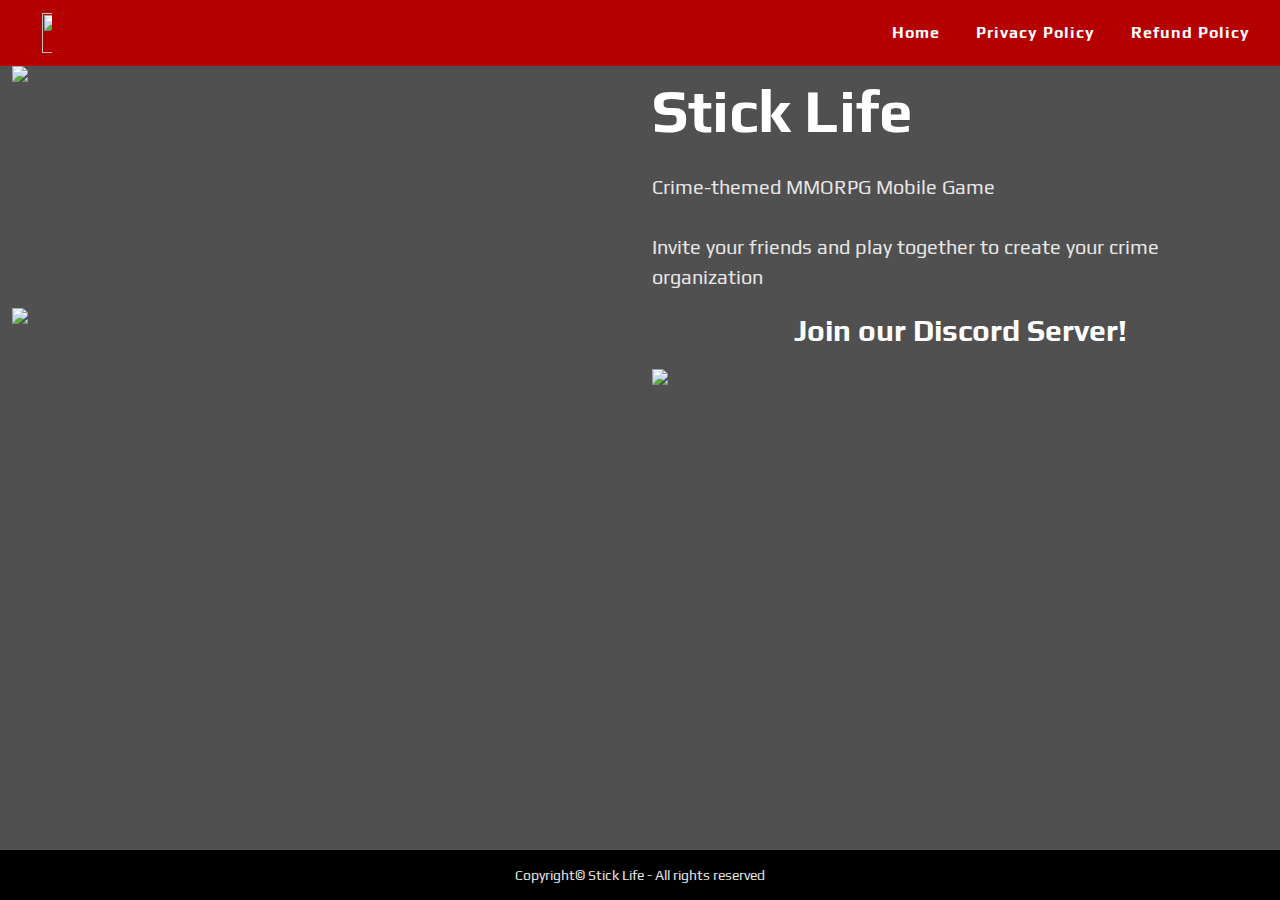
==== index.html @ 7fbe2f6b "Initial commit" ====
<html lang="en">
    <head>
        <title>Stick Life</title>
        <meta charset="UTF-8">
        <meta name="viewport" content="width=device-width, initial-scale=1.0">
        <meta name="description" content="Crime-themed MMORPG Mobile Game">
        <meta name="keywords" content="Stick life, game, mobile game, crime, mmorpg">

        <link href="https://cdn.jsdelivr.net/npm/bootstrap@5.0.0-beta2/dist/css/bootstrap.min.css" rel="stylesheet">
        <link rel="stylesheet" href="https://stackpath.bootstrapcdn.com/font-awesome/4.7.0/css/font-awesome.min.css">
        <script src="https://cdn.jsdelivr.net/npm/bootstrap@5.0.0-beta2/dist/js/bootstrap.bundle.min.js"></script>

        <link rel="preconnect" href="https://fonts.gstatic.com">
        <link href="https://fonts.googleapis.com/css2?family=Play:wght@400;700&display=swap" rel="stylesheet">

        <link rel="shortcut icon" type="image/x-icon" href="img/favicon.ico">

        <link rel="stylesheet" href="style.css">
    </head>
    <body style="background-color: rgb(80, 80, 80);">
        <div class="wrapper">
            <!-- Navigation -->
            <section id="nav-bar">
                <nav class="navbar navbar-expand-lg navbar-light">
                    <div class="container-fluid">
                      <a class="navbar-brand" href="index.html"><img src="img/logo.png"></a>
                      <button class="navbar-toggler custom-toggler" type="button" data-bs-toggle="collapse" data-bs-target="#navbarNav" aria-controls="navbarNav" aria-expanded="false" aria-label="Toggle navigation">
                        <span class="navbar-toggler-icon"></span>
                      </button>
                      <div class="collapse navbar-collapse" id="navbarNav">
                        <ul class="navbar-nav ms-auto">
                          <li class="nav-item">
                            <a class="nav-link" href="index.html">Home</a>
                          </li>
                          <li class="nav-item">
                            <a class="nav-link" href="privacy-policy.html">Privacy Policy</a>
                          </li>
                          <li class="nav-item">
                            <a class="nav-link" href="refund-policy.html">Refund Policy</a>
                          </li>
                        </ul>
                      </div>
                    </div>
                </nav>
            </section>
            <!-- Content -->
            <div class="row content-row">
                <div class="col-md-6">
                    <img src="img/01.png" class="img-fluid">
                </div>
                <div class="col-md-6 test-cont">
                    <p class="content-header extra-space"><br></p>
                    <p class="content-header">
                        Stick Life
                    </p>
                    <p class="content-text">
                        Crime-themed MMORPG Mobile Game
                        <br>
                        <br>
                        Invite your friends and play together to create your crime organization
                    </p>
                </div>
            </div>
            <div class="row content-row">
                <div class="col-md-6">
                    <div class="col-md-12">
                        <p class="content-subheader extra-space">&nbsp</p>
                    </div>
                <div class="col-md-12">
                    <a href="#play-store"><img src="img/play.png" class="img-fluid"></a>
                </div>
                </div>
                <div class="col-md-6">
                    <div class="col-md-12">
                        <p class="content-subheader" style="text-align: center;">Join our Discord Server!</p>
                    </div>
                    <div class="col-md-12">
                        <a href="#discord"><img src="img/discord.png" class="img-fluid"></a>
                    </div>
                </div>
            </div>
            <div class="push"></div>
        </div>
        <div class="footer">
            <p class="footer-text">Copyright© Stick Life - All rights reserved</p>
        </div>
    </body>
</html>
---- style.css ----
* {
    margin: 0;
    padding: 0;
}

html, body {
    height: 100%;
}
.wrapper {
    min-height: 100%;
    height: auto !important;
    height: 100%;
    margin: 0 auto -50px;
}


#nav-bar {
    position: sticky;
    top: 0;
    z-index: 10;
}
.navbar-brand img {
    height: 40px;
    padding-left: 30px;
}
.navbar-nav li {
    padding: 0 10px;
}
.navbar-nav li a {
    float: right;
    text-align: left;
}
.navbar {
    background: #b40000;
}
.navbar-toggler {
    border: none!important;
}
.nav-link {
    color: rgb(255, 255, 255)!important;
    font-weight: 700;
    font-size: 16px;
    font-family: 'Play', sans-serif;
    letter-spacing: 1px;
}
.custom-toggler .navbar-toggler-icon {
    background-image: url("data:image/svg+xml;charset=utf8,%3Csvg viewBox='0 0 32 32' xmlns='http://www.w3.org/2000/svg'%3E%3Cpath stroke='rgba(255,255,255, 1.0)' stroke-width='2' stroke-linecap='round' stroke-miterlimit='10' d='M4 8h24M4 16h24M4 24h24'/%3E%3C/svg%3E");
}
.custom-toggler.navbar-toggler {
    border-color: rgb(255,255,255);
}


.content-row {
    margin: 0 auto;
    max-width: 1300px;
    border-radius: 3px;
}
.content-header {
    font-weight: 700;
    font-size: 60px;
    font-family: 'Play', sans-serif;
    color: white;
}
.content-subheader {
    font-weight: 700;
    font-size: 30px;
    font-family: 'Play', sans-serif;
    color: white;
}
.content-textheader {
    font-weight: 700;
    font-size: 20px;
    font-family: 'Play', sans-serif;
    color: rgb(230, 230, 230);
}
.content-text {
    font-weight: 400;
    font-size: 20px;
    font-family: 'Play', sans-serif;
    color: rgb(230, 230, 230);
}


.push {
    height: 70px;
}
.footer {
    height: 50px;
    background-color: black;
}
.footer-text {
    font-weight: 400;
    font-size: 14px;
    font-family: 'Play', sans-serif;
    color: rgb(230, 230, 230);
    text-align: center;
    line-height: 50px;
}

@media screen and (max-width: 1300px) {
    .extra-space {
        display: none!important;
    }
}
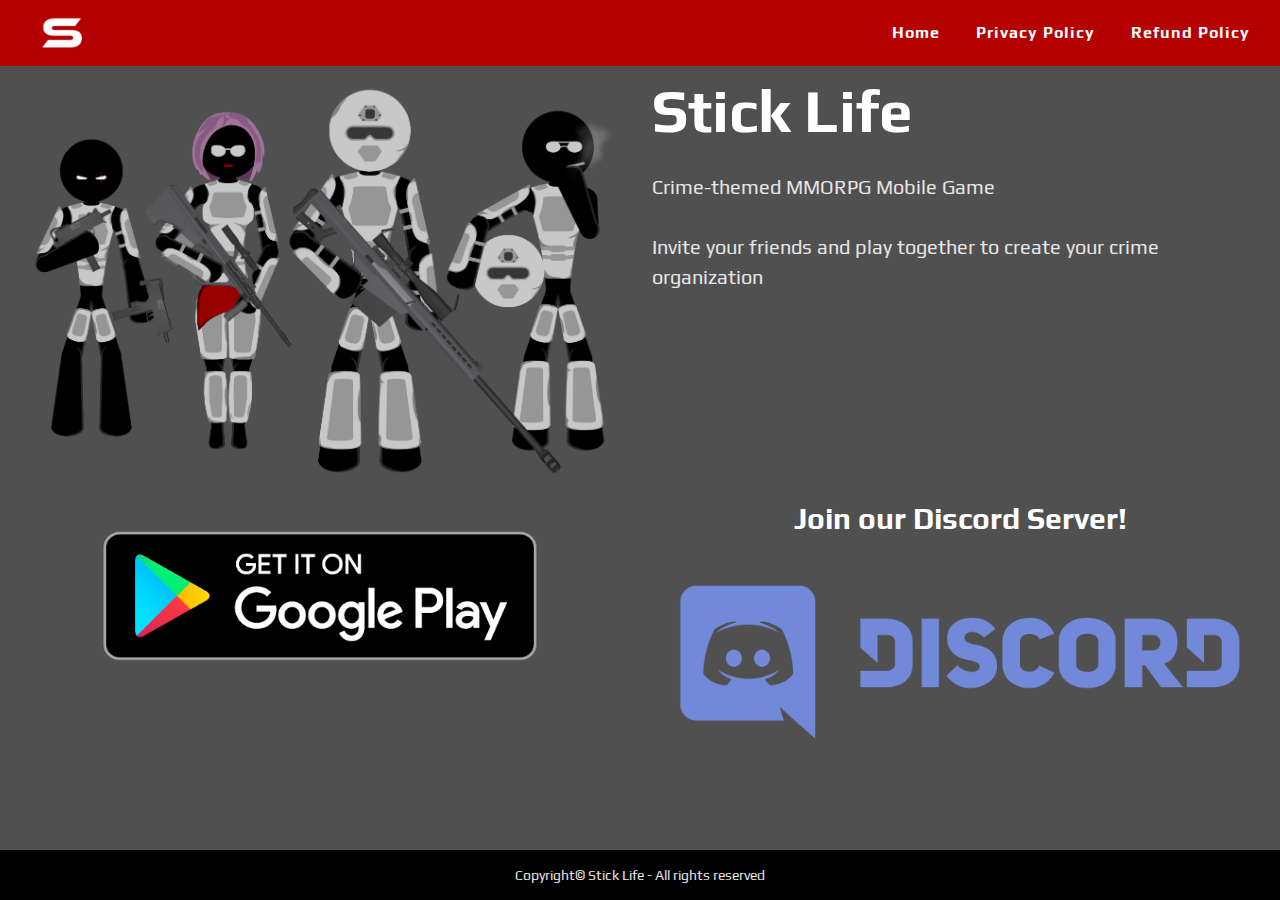
==== commit 1a0b1511: "Favicon is fixed" ====
--- a/index.html
+++ b/index.html
@@ -13,7 +13,7 @@
         <link rel="preconnect" href="https://fonts.gstatic.com">
         <link href="https://fonts.googleapis.com/css2?family=Play:wght@400;700&display=swap" rel="stylesheet">
 
-        <link rel="shortcut icon" type="image/x-icon" href="img/favicon.ico">
+        <link rel="shortcut icon" type="image/x-icon" href="img/favicon.ico?">
 
         <link rel="stylesheet" href="style.css">
     </head>
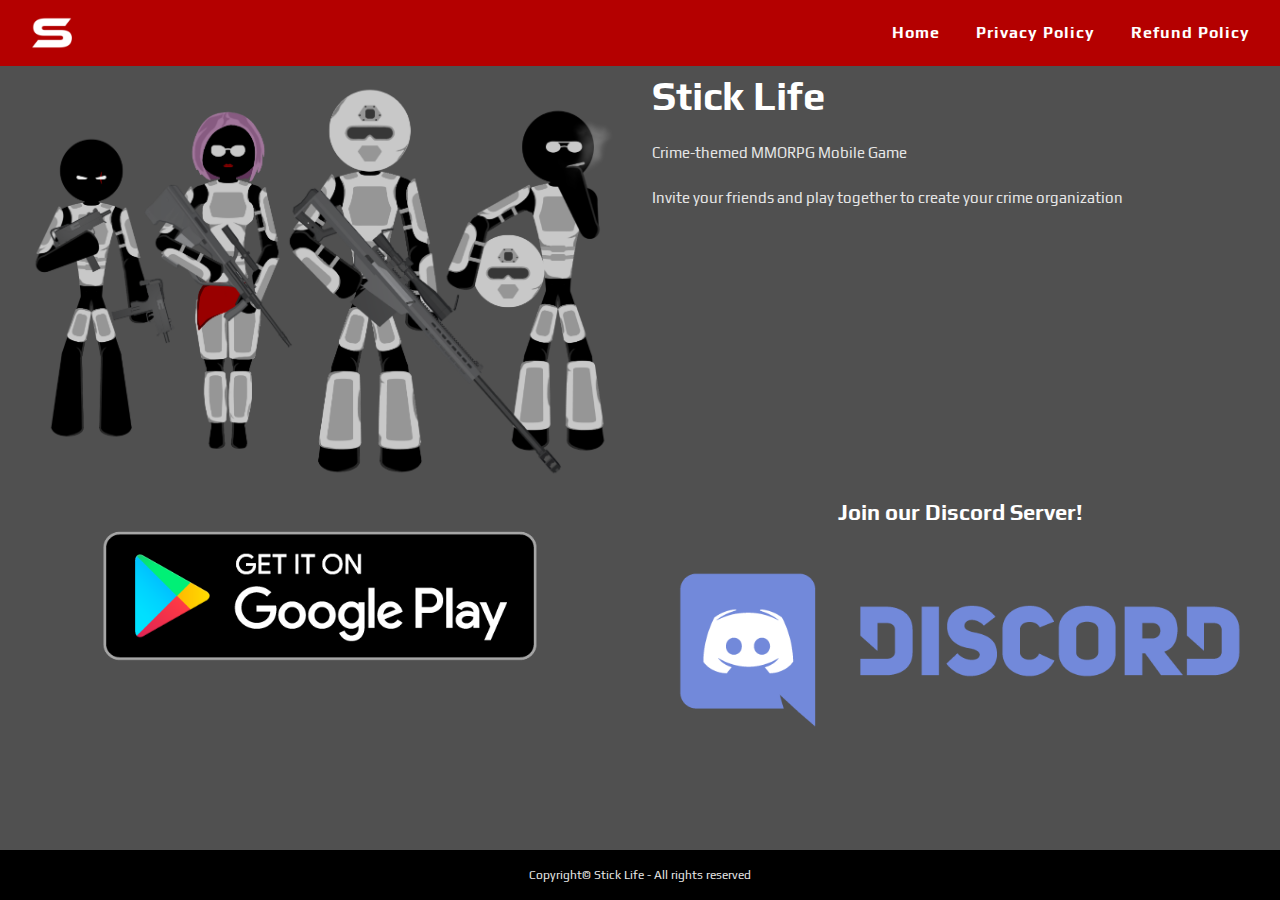
==== commit 71b2d1c5: "Link are added" ====
--- a/index.html
+++ b/index.html
@@ -67,7 +67,7 @@
                         <p class="content-subheader extra-space">&nbsp</p>
                     </div>
                 <div class="col-md-12">
-                    <a href="#play-store"><img src="img/play.png" class="img-fluid"></a>
+                    <a href="https://play.google.com/store/apps/details?id=com.redemerald.stick.life" target="_blank"><img src="img/play.png" class="img-fluid"></a>
                 </div>
                 </div>
                 <div class="col-md-6">
@@ -75,7 +75,7 @@
                         <p class="content-subheader" style="text-align: center;">Join our Discord Server!</p>
                     </div>
                     <div class="col-md-12">
-                        <a href="#discord"><img src="img/discord.png" class="img-fluid"></a>
+                        <a href="https://discord.gg/Xk6bPV6pHk" target="_blank"><img src="img/discord.png" class="img-fluid"></a>
                     </div>
                 </div>
             </div>
--- a/style.css
+++ b/style.css
@@ -21,7 +21,7 @@
 }
 .navbar-brand img {
     height: 40px;
-    padding-left: 30px;
+    padding-left: 20px;
 }
 .navbar-nav li {
     padding: 0 10px;
@@ -102,4 +102,20 @@
     .extra-space {
         display: none!important;
     }
+
+    .content-header {
+        font-size: 40px;
+    }
+    .content-text {
+        font-size: 15px;
+    }
+    .content-textheader {
+        font-size: 15px;
+    }
+    .content-subheader {
+        font-size: 22px;
+    }
+    .footer-text {
+        font-size: 12px;
+    }
 }
